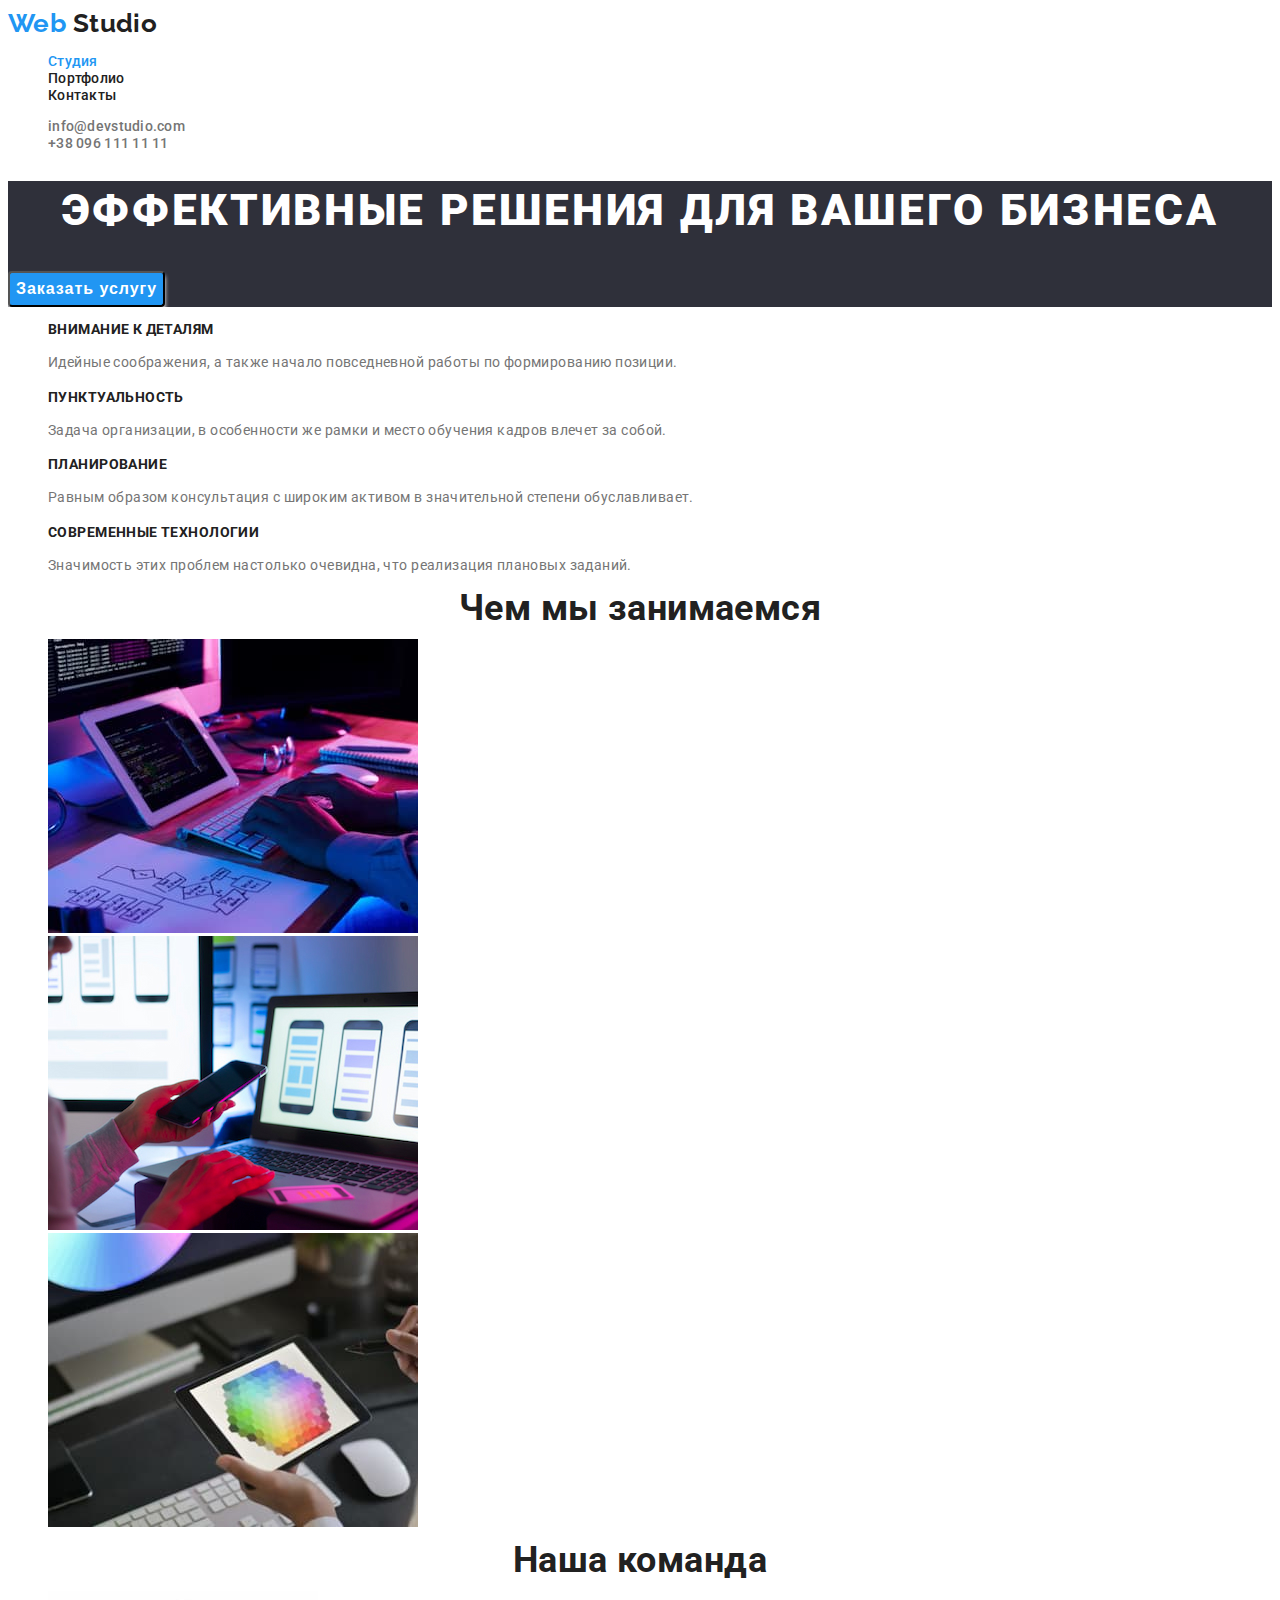
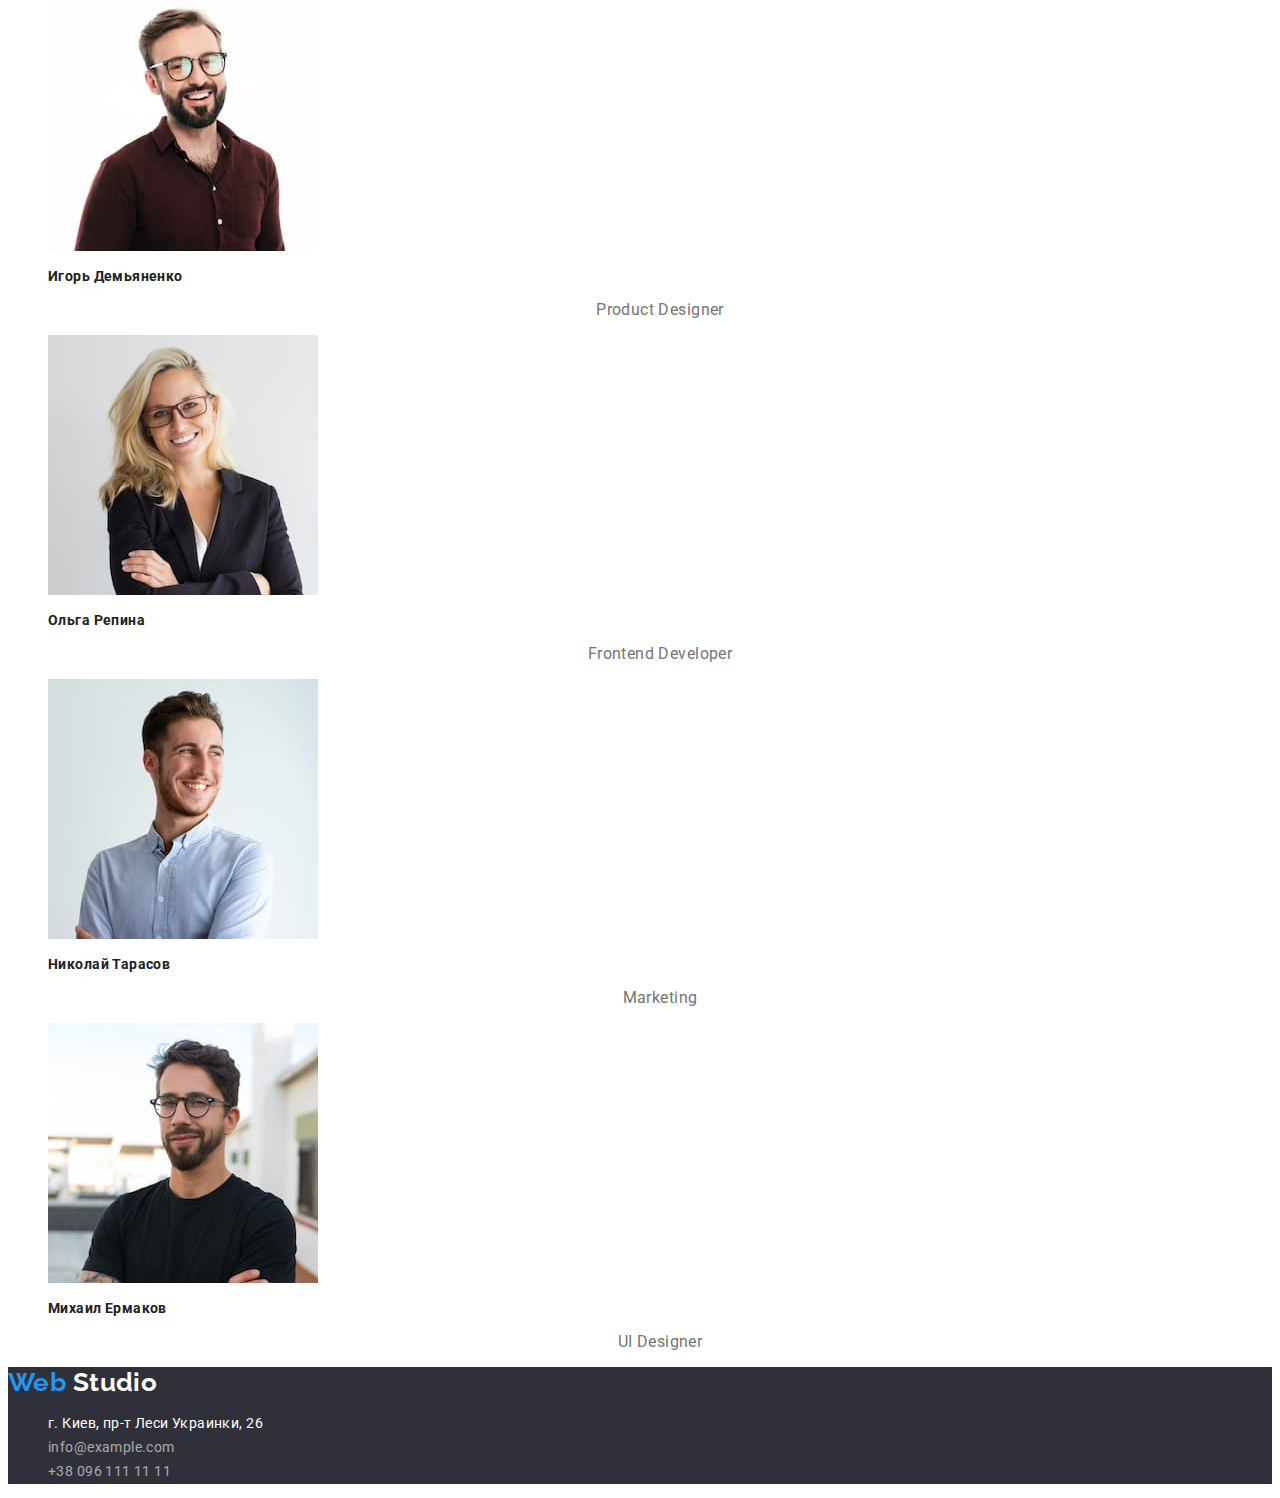
==== index.html @ ccc8c61b "add files" ====
<!DOCTYPE html>
<html lang="ru">
  <head>
    <meta charset="UTF-8" />
    <meta name="viewport" content="width=device-width, initial-scale=1.0" />
    <title>Homework 1 Web Studio</title>
    <link rel="preconnect" href="https://fonts.googleapis.com">
    <link rel="preconnect" href="https://fonts.googleapis.com">
    <link rel="preconnect" href="https://fonts.gstatic.com" crossorigin>
    <link href="https://fonts.googleapis.com/css2?family=Raleway:wght@700&family=Roboto:wght@400;500;700&display=swap" rel="stylesheet">
    <link rel="stylesheet" type="text/css" href="./css/style.css"/>
  </head>
  <body>
    <!--Header container-->

    <header>
      <nav>
        <a class="logo" href="./index.html" target="_blank" rel="noopener noreferrer">
          Web <span class="logo-studio-second">Studio</span>
        </a>
        <ul class="list">

          <li><a class="in-nav-list current" href="2.html">Студия</a></li>
          <li><a class="in-nav-list" href="portfolio.html">Портфолио</a></li>
          <li><a class="in-nav-list" href="4.html">Контакты</a></li>
        </ul>
      </nav>
      <ul class="list">
        <li><a class="out-nav-list" href="mailto">info@devstudio.com </a></li>
        <li><a class="out-nav-list" href="tel">+38 096 111 11 11 </a></li>
      </ul>
    </header>

    <!--main conteiner-->
    <main>
      <section class="hero-title-button">
        <h1 class="hero-title">Эффективные решения для вашего бизнеса</h1>
        <button class="button-hero" type="button">Заказать услугу</button>
      </section>

      <!--about product section-->
      <section>
        <h2 class="hidden-title">Наши приоритеты</h2>
        <ul class="list">
          <li>
            <h3 class="third-title text-title">Внимание к деталям</h3>
            <p class="about-product-p">Идейные соображения, а также начало повседневной работы по формированию позиции.</p>
          </li>

          <li>
            <h3 class="third-title text-title">Пунктуальность</h3>
            <p class="about-product-p">
              Задача организации, в особенности же рамки и место обучения кадров влечет за собой.
            </p>
          </li>

          <li>
            <h3 class="third-title text-title">Планирование</h3>
            <p class="about-product-p">
              Равным образом консультация с широким активом в значительной степени обуславливает.
            </p>
          </li>

          <li>
            <h3 class="third-title text-title">Современные технологии</h3>
            <p class="about-product-p">Значимость этих проблем настолько очевидна, что реализация плановых заданий.</p>
          </li>
        </ul>
      </section>

      <!--What we do conteiner-->
      <section>
        <h2 class="second-title">Чем мы занимаемся</h2>
        <ul class="list">
          <li><img src="./images/FB1(1).jpg" alt="development" width="370" /></li>

          <li><img src="./images/FB1(2).jpg" alt="markup" width="370" /></li>

          <li><img src="./images/FB1(3).jpg" alt="graphics" width="370" /></li>
        </ul>
      </section>

      <!--Team conteiner-->
      <section>
        <h2 class="second-title">Наша команда</h2>
        <ul class="list">
          <li>
            <img
              width="270"
              height="260"
              src="./images/FB2(1).jpg"
              alt="product designer of our team"
            />

            <h3 class="third-title">Игорь Демьяненко</h3>
            <p class="our-team-p">Product Designer</p>
          </li>
          <li>
            <img
              width="270"
              height="260"
              src="./images/FB2(2).jpg"
              alt="frontend developer of our team"
            />
            <h3 class="third-title">Ольга Репина</h3>
            <p class="our-team-p">Frontend Developer</p>
          </li>
          <li>
            <img width="270" height="260" src="./images/FB2(3).jpg" alt="marketing of our team" />

            <h3 class="third-title">Николай Тарасов</h3>
            <p class="our-team-p">Marketing</p>
          </li>
          <li>
            <img width="270" height="260" src="./images/FB2(4).jpg" alt="UI designer of our team" />

            <h3 class="third-title">Михаил Ермаков</h3>
            <p class="our-team-p">UI Designer</p>
          </li>
        </ul>
      </section>
    </main>

    <!--footer conteiner-->
    <footer  class="footer-conteiner">
      <a class="logo" href="./index.html" target="_blank" rel="noopener noreferrer"> Web <span class="logo-studio-second-footer">Studio</span> </a>
      <address>
        <ul class="list">
          <li>
            <a class="adress-conteiner" href="https://bit.ly/3pXMvUd" target="_blank" rel="noopener noreferrer">
              г. Киев, пр-т Леси Украинки, 26
            </a>
          </li>
          <li><a class="contact-conteiner" class="link" href="mailto:info@devstudio.com">info@example.com</a></li>
          <li><a class="contact-conteiner" href="tel:+380961111111"> +38 096 111 11 11 </a></li>
        </ul class="list">
      </address>
    </footer>
  </body>
</html>
---- css/style.css ----
:root {
  --title-text-color: #212121;
  --accent-color: #2196F3;
  --text-color: #757575;
  --native-color: #FFFFFF;
  --footer-contact-color: rgba(255, 255, 255, 0.6);
  --dark-bg-color: #2F303A;
  --bg-btn-portfolio: #F5F4FA;
  --text-btn-color: rgba(0, 0, 0, 0.15);
}

body {
font-family: 'Roboto', Raleway;
font-size: 14px;
background-color: var(--native-color);
letter-spacing: 0.03em;
}

/* Header conteiner*/
.logo{
font-family: 'Raleway';
font-weight: 700;
font-size: 26px;
line-height: 1.192;
text-decoration: none;
color: var(--accent-color)
}

.logo-studio-second{
 color: var(--title-text-color);
}

.logo-studio-second-footer{
color: var(--native-color);
}
.in-nav-list{
font-weight: 500;
line-height: 1.14;
letter-spacing: 0.02em;
color:var(--title-text-color);
text-decoration: none;
}
.in-nav-list.current {
  color: var(--accent-color);
}
.out-nav-list{
font-weight: 500;
line-height: 1.14;
letter-spacing: 0.02em;
color: var(--text-color);
text-decoration: none;
}

.in-nav-list:hover,.in-nav-list:focus,
.out-nav-list:hover, .out-nav-list:focus,
.contact-conteiner:hover, .contact-conteiner:focus,
.adress-conteiner:hover, .adress-conteiner:focus
{
  color:var(--accent-color);
}

.list{
  list-style: none;
}

/* main conteiner index */
.hero-title-button{
background: var(--dark-bg-color);
}

.hero-title{
font-weight: 900;
font-size: 44px;
line-height: 1.36;
text-align: center;
letter-spacing: 0.06em;
color: var(--native-color);
text-transform: uppercase;
}

.button-hero{
cursor: pointer;
font-weight: 700;
font-size: 16px;
line-height: 1.88;
display: flex;
align-items: center;
text-align: center;
letter-spacing: 0.06em;
color: var(--native-color);
background: var(--accent-color);
box-shadow: 0px 4px 4px; 
border-radius: 4px;
}

/*Title section*/

.second-title{
font-weight: 700;
font-size: 36px;
line-height: 1.166px;
text-align: center;
color: var(--title-text-color)
}

.third-title{
font-weight: 700;
font-size: 14px;
line-height: 1.142;
color: var(--title-text-color)
}

.text-title {
  text-transform: uppercase;
}

.hidden-title{
  display: none
}

.portfolio-title {
  font-weight: 700;
  font-size: 18px;
  line-height: 2.000;
  letter-spacing: 0.06em;
  color: var(--title-text-color)
}

/*about product section*/
.about-product-p{
  line-height: 1.71;
  color: var(--text-color);
}

.our-team-p{
font-size: 16px;
line-height: 1.187;
text-align: center;
color: var(--text-color);
}

/* main conteiner portfolio */

.buttons-portfolio:hover{
  background: var(--accent-color); 
  color: var(--native-color); 
}
.buttons-portfolio:focus{
  background: var(--accent-color);
  color: var(--native-color);
}
.buttons-portfolio{
  cursor: pointer;
  font-weight: 500;
  font-size: 16px;
  line-height: 1.62;
  text-align: center;
  letter-spacing: 0.03em;
  border-radius: 4px;
  }

.photoes-p{
font-size: 16px;
line-height: 1.875;
color: var(--text-color);
}
.imgbox-section {
  text-decoration: none;
}

/* footer conteiner */
.footer-conteiner{
background: var(--dark-bg-color);
}
.contact-conteiner{
font-style: normal;
line-height: 1.714;
color: var(--footer-contact-color);
text-decoration: none;
}
.adress-conteiner{
font-style: normal;
line-height: 1.714;
color: var(--native-color);
text-decoration: none;
}
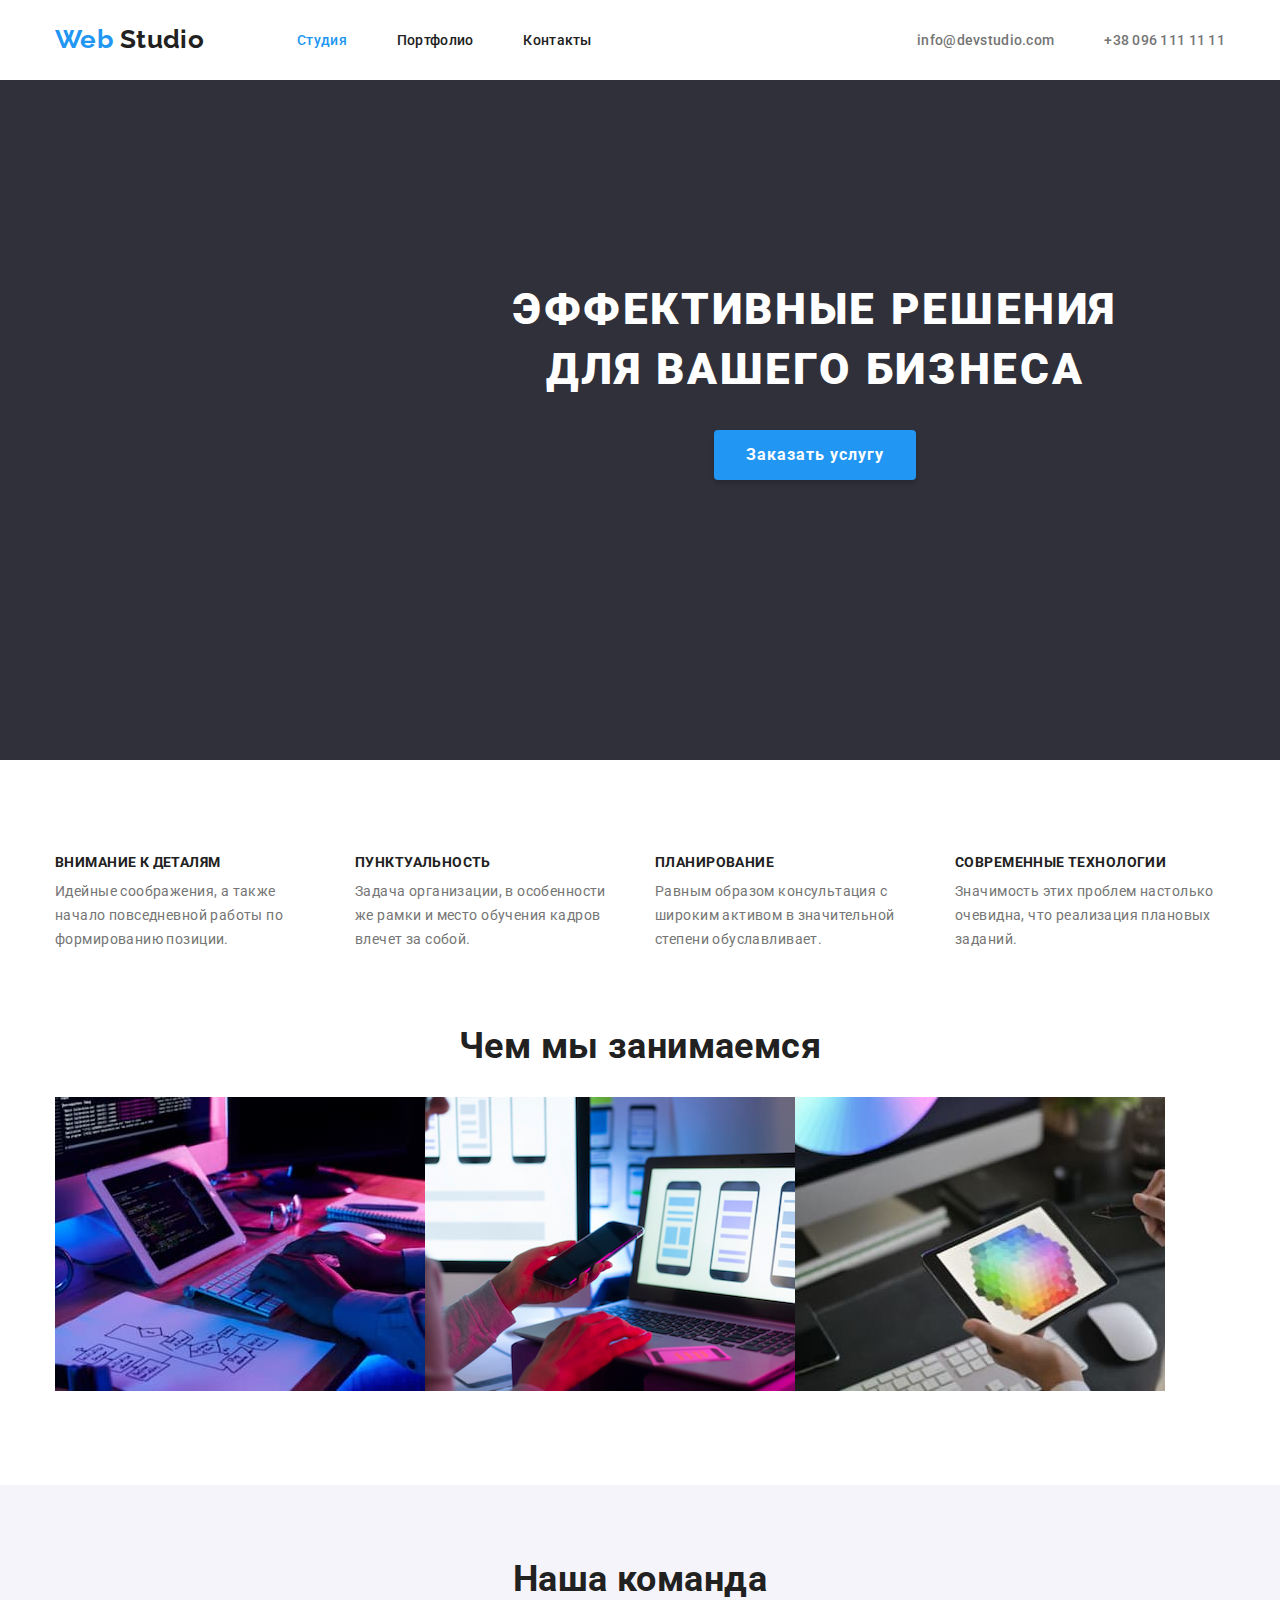
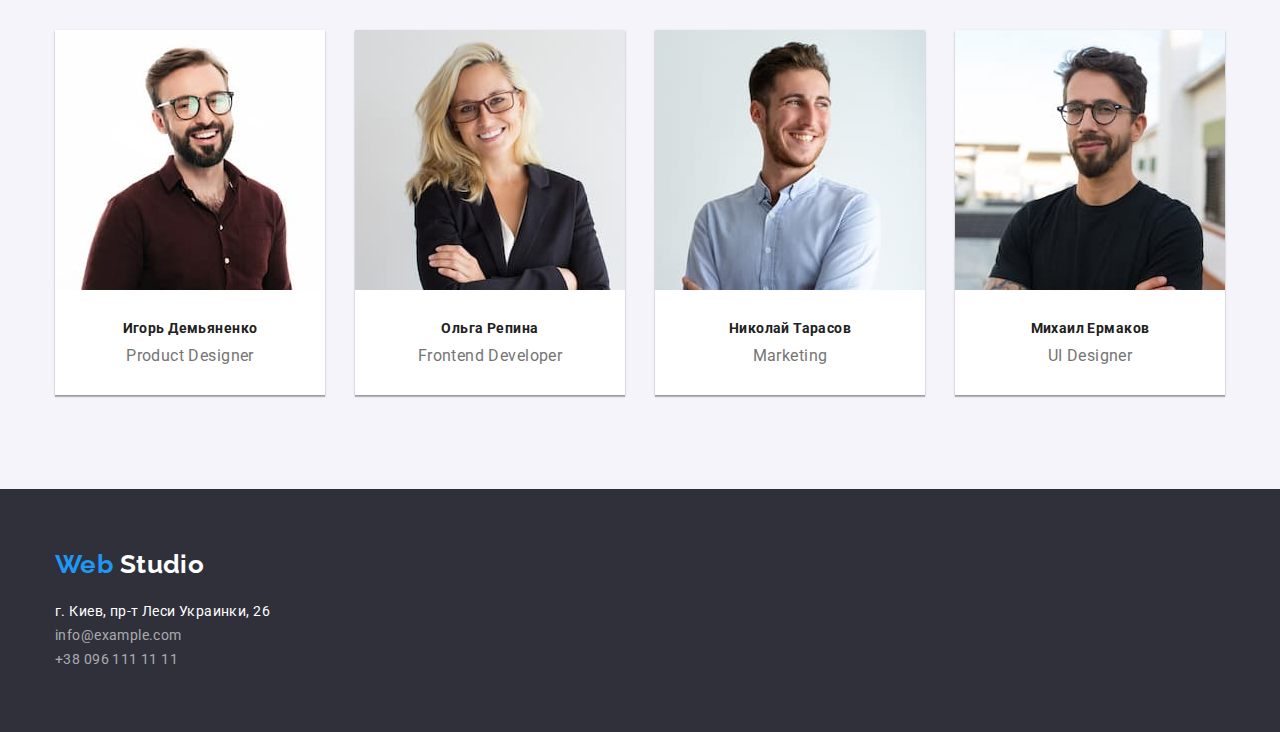
==== commit a656bcd1: "result" ====
--- a/index.html
+++ b/index.html
@@ -4,6 +4,7 @@
     <meta charset="UTF-8" />
     <meta name="viewport" content="width=device-width, initial-scale=1.0" />
     <title>Homework 1 Web Studio</title>
+    <link rel="stylesheet" href="https://cdnjs.cloudflare.com/ajax/libs/modern-normalize/1.1.0/modern-normalize.css" integrity="sha512-Y0MM+V6ymRKN2zStTqzQ227DWhhp4Mzdo6gnlRnuaNCbc+YN/ZH0sBCLTM4M0oSy9c9VKiCvd4Jk44aCLrNS5Q==" crossorigin="anonymous" referrerpolicy="no-referrer" />
     <link rel="preconnect" href="https://fonts.googleapis.com">
     <link rel="preconnect" href="https://fonts.googleapis.com">
     <link rel="preconnect" href="https://fonts.gstatic.com" crossorigin>
@@ -14,34 +15,39 @@
     <!--Header container-->
 
     <header>
-      <nav>
+      <div class="container header-container">
+      <nav class="main-nav">
         <a class="logo" href="./index.html" target="_blank" rel="noopener noreferrer">
           Web <span class="logo-studio-second">Studio</span>
         </a>
-        <ul class="list">
+        <ul class="list site-nav">
 
           <li><a class="in-nav-list current" href="2.html">Студия</a></li>
           <li><a class="in-nav-list" href="portfolio.html">Портфолио</a></li>
           <li><a class="in-nav-list" href="4.html">Контакты</a></li>
         </ul>
       </nav>
-      <ul class="list">
-        <li><a class="out-nav-list" href="mailto">info@devstudio.com </a></li>
+      <ul class="list contacts">
+        <li><a class="out-nav-list mail" href="mailto">info@devstudio.com </a></li>
         <li><a class="out-nav-list" href="tel">+38 096 111 11 11 </a></li>
       </ul>
+      </div>
     </header>
 
     <!--main conteiner-->
     <main>
       <section class="hero-title-button">
-        <h1 class="hero-title">Эффективные решения для вашего бизнеса</h1>
+        <div class="container title-container">
+        <h1 class="hero-title">Эффективные решения <br> для вашего бизнеса</h1>
         <button class="button-hero" type="button">Заказать услугу</button>
+      </div>
       </section>
 
       <!--about product section-->
       <section>
+        <div class="container">
         <h2 class="hidden-title">Наши приоритеты</h2>
-        <ul class="list">
+        <ul class="product-list">
           <li>
             <h3 class="third-title text-title">Внимание к деталям</h3>
             <p class="about-product-p">Идейные соображения, а также начало повседневной работы по формированию позиции.</p>
@@ -66,75 +72,87 @@
             <p class="about-product-p">Значимость этих проблем настолько очевидна, что реализация плановых заданий.</p>
           </li>
         </ul>
+      </div>
       </section>
 
       <!--What we do conteiner-->
-      <section>
-        <h2 class="second-title">Чем мы занимаемся</h2>
-        <ul class="list">
+      <section class="project-section">
+        <div class="container">
+        <h2 class="second-title project-title">Чем мы занимаемся</h2>
+        <ul class="list project-list">
           <li><img src="./images/FB1(1).jpg" alt="development" width="370" /></li>
 
           <li><img src="./images/FB1(2).jpg" alt="markup" width="370" /></li>
 
           <li><img src="./images/FB1(3).jpg" alt="graphics" width="370" /></li>
         </ul>
+      </div>
       </section>
 
       <!--Team conteiner-->
-      <section>
-        <h2 class="second-title">Наша команда</h2>
-        <ul class="list">
-          <li>
+      <section class="team-section">
+        <div class="container">
+        <h2 class="second-title team-title">Наша команда</h2>
+        <ul class="team-list">
+          <li class="members">
             <img
               width="270"
               height="260"
               src="./images/FB2(1).jpg"
               alt="product designer of our team"
             />
-
-            <h3 class="third-title">Игорь Демьяненко</h3>
+            <div class="member-card">
+            <h3 class="member-title">Игорь Демьяненко</h3>
             <p class="our-team-p">Product Designer</p>
+          </div>
           </li>
-          <li>
+          <li class="members">
             <img
               width="270"
               height="260"
               src="./images/FB2(2).jpg"
               alt="frontend developer of our team"
             />
-            <h3 class="third-title">Ольга Репина</h3>
+            <div class="member-card">
+            <h3 class="member-title">Ольга Репина</h3>
             <p class="our-team-p">Frontend Developer</p>
+            </div>
           </li>
-          <li>
+          <li class="members">
             <img width="270" height="260" src="./images/FB2(3).jpg" alt="marketing of our team" />
-
-            <h3 class="third-title">Николай Тарасов</h3>
+            <div class="member-card">
+            <h3 class="member-title">Николай Тарасов</h3>
             <p class="our-team-p">Marketing</p>
+            </div>
           </li>
-          <li>
+          <li class="members">
             <img width="270" height="260" src="./images/FB2(4).jpg" alt="UI designer of our team" />
-
-            <h3 class="third-title">Михаил Ермаков</h3>
+            <div class="member-card">
+            <h3 class="member-title">Михаил Ермаков</h3>
             <p class="our-team-p">UI Designer</p>
+            </div>
           </li>
         </ul>
+      </div>
       </section>
     </main>
 
     <!--footer conteiner-->
     <footer  class="footer-conteiner">
-      <a class="logo" href="./index.html" target="_blank" rel="noopener noreferrer"> Web <span class="logo-studio-second-footer">Studio</span> </a>
+      <div class="container">
+      <a class="logof" href="./index.html" target="_blank" rel="noopener noreferrer"> Web <span class="logo-studio-second-footer">Studio</span> </a>
       <address>
-        <ul class="list">
+        <ul class="adress-list">
           <li>
-            <a class="adress-conteiner" href="https://bit.ly/3pXMvUd" target="_blank" rel="noopener noreferrer">
+            <a class="adress-conteiner address-link" href="https://bit.ly/3pXMvUd" target="_blank" rel="noopener noreferrer">
               г. Киев, пр-т Леси Украинки, 26
             </a>
           </li>
-          <li><a class="contact-conteiner" class="link" href="mailto:info@devstudio.com">info@example.com</a></li>
-          <li><a class="contact-conteiner" href="tel:+380961111111"> +38 096 111 11 11 </a></li>
+          <li><a class="contact-conteiner address-link" class="link" href="mailto:info@devstudio.com">info@example.com</a></li>
+          <li><a class="contact-conteiner address-link" href="tel:+380961111111"> +38 096 111 11 11 </a></li>
         </ul class="list">
       </address>
+    </div>
     </footer>
   </body>
 </html>
--- a/css/style.css
+++ b/css/style.css
@@ -7,6 +7,7 @@
   --dark-bg-color: #2F303A;
   --bg-btn-portfolio: #F5F4FA;
   --text-btn-color: rgba(0, 0, 0, 0.15);
+  --card-color: #EEEEEE;
 }
 
 body {
@@ -16,8 +17,49 @@
 letter-spacing: 0.03em;
 }
 
+p, h1, h2, h3, ul {
+  margin: 0;
+  padding: 0;
+}
+
+img {
+  display: block;
+}
+
+section {
+  margin: 94px 0;
+}
+
+.container {
+  width: 1200px;
+  margin-left: auto;
+  margin-right: auto;
+  padding-left: 15px;
+  padding-right: 15px;
+}
+
 /* Header conteiner*/
-.logo{
+header {
+  display: flex;
+  align-items: center;
+  margin: auto;
+}
+.header-container {
+  display: flex;
+  align-items: center;
+}
+
+.main-nav {
+  display: flex;
+  align-items: center;
+  margin-right: auto;
+}
+
+.logo {
+  margin-right: 93px;
+  padding-top: 24px;
+  padding-bottom: 25px;
+
 font-family: 'Raleway';
 font-weight: 700;
 font-size: 26px;
@@ -33,7 +75,21 @@
 .logo-studio-second-footer{
 color: var(--native-color);
 }
+.site-nav {
+  display: flex;
+  align-items: center;
+  list-style: none;
+  padding-left: 0;
+  margin: 0;
+}
+
+.site-nav > li:not(:last-child) {
+  margin-right: 50px;
+}
+
 .in-nav-list{
+  padding-top: 32px;
+  padding-bottom: 32px;
 font-weight: 500;
 line-height: 1.14;
 letter-spacing: 0.02em;
@@ -43,12 +99,27 @@
 .in-nav-list.current {
   color: var(--accent-color);
 }
+
+.contacts {
+  display: flex;
+  align-items: center;
+  list-style: none;
+  padding-left: 0;
+  margin: 0;
+}
+
 .out-nav-list{
+  padding-top: 32px;
+  padding-bottom: 32px;
 font-weight: 500;
 line-height: 1.14;
 letter-spacing: 0.02em;
 color: var(--text-color);
 text-decoration: none;
+}
+
+.mail {
+  padding-right: 50px;
 }
 
 .in-nav-list:hover,.in-nav-list:focus,
@@ -66,9 +137,21 @@
 /* main conteiner index */
 .hero-title-button{
 background: var(--dark-bg-color);
+display: flex;
+  align-items: center;
+  margin: 0;
+  padding: 200px 452px 280px 452px;
+}
+
+.title-container {
+  display: flex;
+  align-items: center;
+  flex-direction: column;
 }
 
 .hero-title{
+  margin: 0 0 30px;
+  width: 696px;
 font-weight: 900;
 font-size: 44px;
 line-height: 1.36;
@@ -79,6 +162,8 @@
 }
 
 .button-hero{
+padding: 10px 32px;
+border: none;
 cursor: pointer;
 font-weight: 700;
 font-size: 16px;
@@ -89,7 +174,7 @@
 letter-spacing: 0.06em;
 color: var(--native-color);
 background: var(--accent-color);
-box-shadow: 0px 4px 4px; 
+box-shadow: 0px 4px 4px var(--text-btn-color);
 border-radius: 4px;
 }
 
@@ -107,11 +192,21 @@
 font-weight: 700;
 font-size: 14px;
 line-height: 1.142;
-color: var(--title-text-color)
-}
-
+color: var(--title-text-color);
+
+}
+
+.member-title {
+font-weight: 700;
+font-size: 14px;
+line-height: 1.142;
+color: var(--title-text-color);
+text-align:center
+}
 .text-title {
   text-transform: uppercase;
+  margin-top: 0;
+  margin-bottom: 10px;
 }
 
 .hidden-title{
@@ -127,19 +222,104 @@
 }
 
 /*about product section*/
+.product-list {
+  display: flex;
+  list-style: none;
+  padding-left: 0;
+  margin-top: 0;
+  margin-bottom: 94px;
+}
+
+.product-list> li:not(:last-child) {
+  margin-right: 30px;
+}
+
 .about-product-p{
+  width: 270px;
   line-height: 1.71;
   color: var(--text-color);
 }
 
+.project-section {
+  margin-top: 0;
+}
+.project-title {
+  margin-top: 0;
+  margin-bottom: 50px;
+}
+.project-list {
+  display: flex;
+  list-style: none;
+  padding-left: 0;
+  margin-top: 0;
+  margin-bottom: 0;
+}
+
+.projects-list > li:not(:last-child) {
+  margin-right: 30px;
+}
+
+.team-section {
+  background-color: var(--bg-btn-portfolio);
+  margin-top: 0;
+  margin-bottom: 0;
+}
+
+.team-title {
+  padding-top: 94px;
+  margin-top: 0;
+  margin-bottom: 50px;
+}
+.team-list {
+  display: flex;
+  list-style: none;
+  margin-top: 0;
+  margin-bottom: 0;
+  padding-left: 0;
+  padding-bottom: 94px;
+}
+
 .our-team-p{
+margin-top: 10px;
 font-size: 16px;
 line-height: 1.187;
 text-align: center;
 color: var(--text-color);
 }
 
+.members {
+background: var(--native-color);
+width: 270px;
+  margin-bottom: 0;
+  box-shadow: 0px 1px 3px rgba(0, 0, 0, 0.12), 0px 1px 1px rgba(0, 0, 0, 0.14),
+    0px 2px 1px rgba(0, 0, 0, 0.2);
+
+}
+
+.members:not(:last-child) {
+  margin-right: 30px;
+}
+.member-card {
+  padding-top: 30px;
+  padding-bottom: 30px;
+}
+
 /* main conteiner portfolio */
+.header-border {
+  border: 1px solid var(--card-color);
+}
+
+.buttons-list {
+  list-style: none;
+  padding-left: 0;
+  display: flex;
+  justify-content: center;
+  margin-top: 94px;
+  margin-bottom: 50px;
+}
+.buttons-list >li:not(:last-child) {
+  margin-right: 8px;
+}
 
 .buttons-portfolio:hover{
   background: var(--accent-color); 
@@ -157,27 +337,88 @@
   text-align: center;
   letter-spacing: 0.03em;
   border-radius: 4px;
+  border: none;
+  padding: 6px 22px;
+  }
+
+  .portfolio-list {
+    list-style: none;
+  display: flex;
+  flex-wrap: wrap;
+  list-style: none;
+  padding-left: 0;
+  margin-top: 0;
+  }
+
+  .portfolio-card {
+    width: 370px;
+    margin-right: 30px;
+    margin-bottom: 30px;
+  
+    background: var(--native-color);
+    border: 1px solid var(--card-color);
+    box-sizing: border-box;
+
+  }
+  .portfolio-card:nth-child(3n) {
+    margin-right: 0;
+  }
+
+  .portfolio-card:nth-last-child(-n + 3) {
+    margin-bottom: 0;
+  }
+  
+.image-card {
+padding: 20px 24px 20px 24px;
   }
 
 .photoes-p{
+  margin-top: 4px;
 font-size: 16px;
 line-height: 1.875;
 color: var(--text-color);
 }
+
 .imgbox-section {
   text-decoration: none;
 }
 
 /* footer conteiner */
+
+.logof {
+  display: inline-block;
+  padding-top: 60px;
+  margin-bottom: 20px;
+  font-family: 'Raleway';
+font-weight: 700;
+font-size: 26px;
+line-height: 1.192;
+text-decoration: none;
+color: var(--accent-color)
+}
+
 .footer-conteiner{
 background: var(--dark-bg-color);
 }
+
+.footer-conteiner.portfolio{
+  margin-top: 94px;
+}
+.adress-list {
+  list-style: none;
+  padding-left: 0;
+  padding-bottom: 60px;
+  margin-top: 0;
+  margin-bottom: 0;
+}
+
 .contact-conteiner{
 font-style: normal;
 line-height: 1.714;
 color: var(--footer-contact-color);
 text-decoration: none;
 }
+
 .adress-conteiner{
 font-style: normal;
 line-height: 1.714;
@@ -185,5 +426,11 @@
 text-decoration: none;
 }
 
-
-
+.address-link {
+  display: inline-block;
+}
+
+.address-list > li:not(:last-child) {
+  margin-bottom: 9px;
+}
+
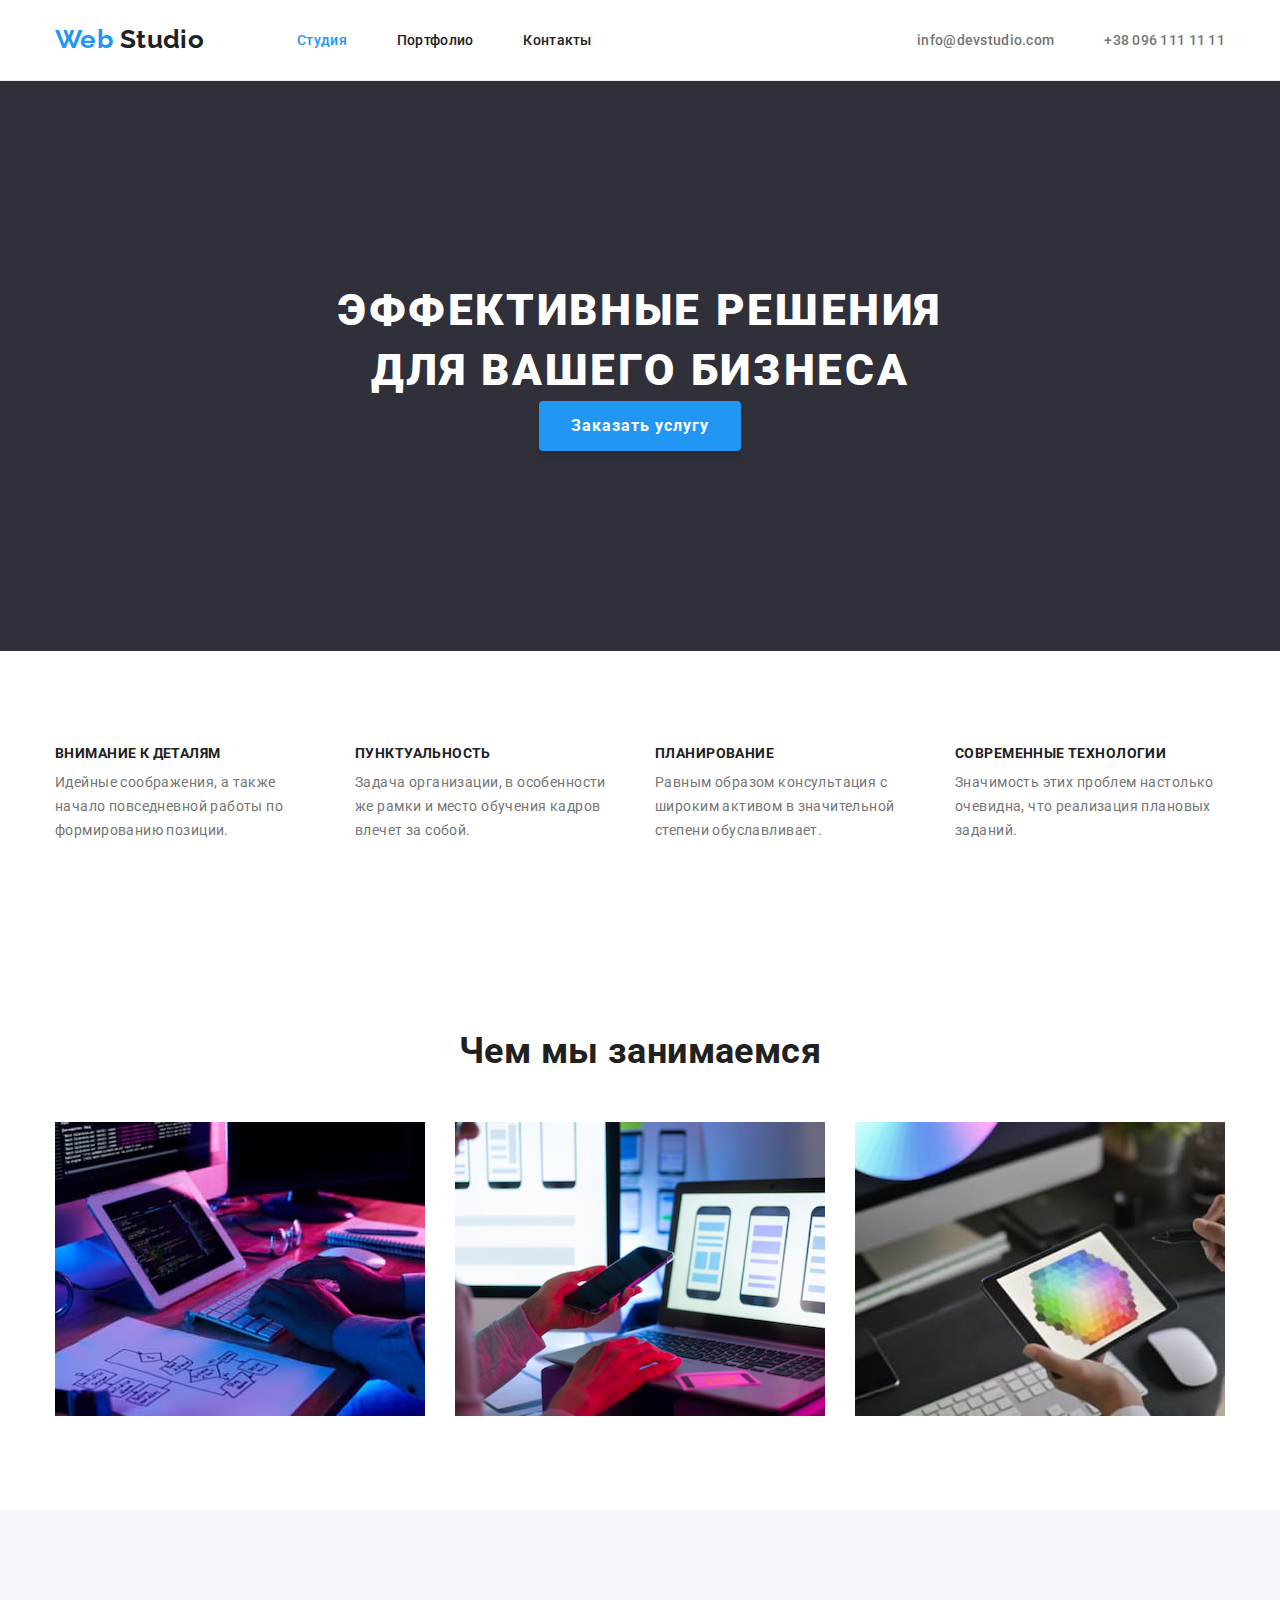
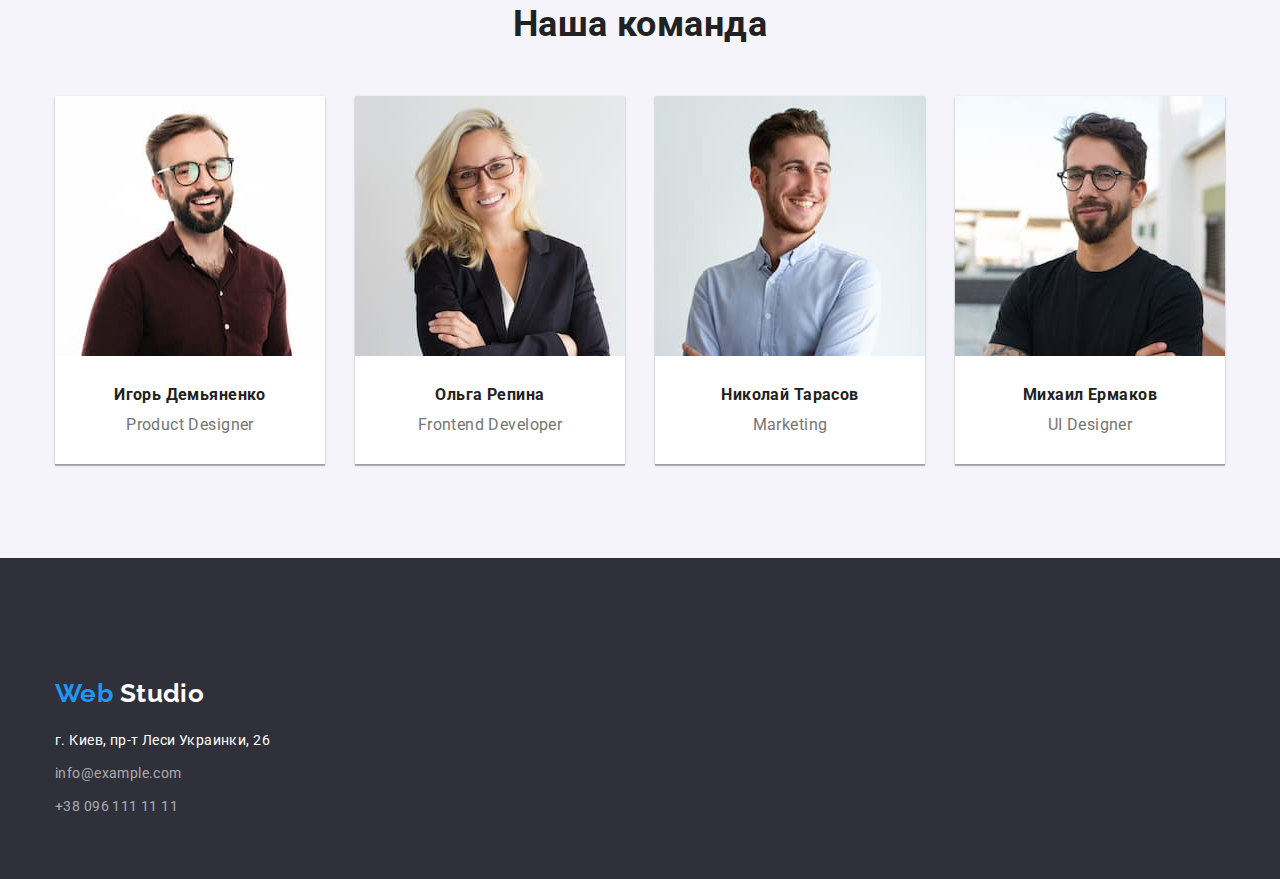
==== commit d43416aa: "after check" ====
--- a/index.html
+++ b/index.html
@@ -20,14 +20,14 @@
         <a class="logo" href="./index.html" target="_blank" rel="noopener noreferrer">
           Web <span class="logo-studio-second">Studio</span>
         </a>
-        <ul class="list site-nav">
+        <ul class="site-nav">
 
           <li><a class="in-nav-list current" href="2.html">Студия</a></li>
           <li><a class="in-nav-list" href="portfolio.html">Портфолио</a></li>
           <li><a class="in-nav-list" href="4.html">Контакты</a></li>
         </ul>
       </nav>
-      <ul class="list contacts">
+      <ul class="contacts">
         <li><a class="out-nav-list mail" href="mailto">info@devstudio.com </a></li>
         <li><a class="out-nav-list" href="tel">+38 096 111 11 11 </a></li>
       </ul>
@@ -36,15 +36,15 @@
 
     <!--main conteiner-->
     <main>
-      <section class="hero-title-button">
+      <section class="hero-title-button section">
         <div class="container title-container">
-        <h1 class="hero-title">Эффективные решения <br> для вашего бизнеса</h1>
+        <h1 class="hero-title">Эффективные решения для вашего бизнеса</h1>
         <button class="button-hero" type="button">Заказать услугу</button>
       </div>
       </section>
 
       <!--about product section-->
-      <section>
+      <section class="section"> 
         <div class="container">
         <h2 class="hidden-title">Наши приоритеты</h2>
         <ul class="product-list">
@@ -76,10 +76,10 @@
       </section>
 
       <!--What we do conteiner-->
-      <section class="project-section">
+      <section class="project-section section">
         <div class="container">
         <h2 class="second-title project-title">Чем мы занимаемся</h2>
-        <ul class="list project-list">
+        <ul class="project-list">
           <li><img src="./images/FB1(1).jpg" alt="development" width="370" /></li>
 
           <li><img src="./images/FB1(2).jpg" alt="markup" width="370" /></li>
@@ -90,7 +90,7 @@
       </section>
 
       <!--Team conteiner-->
-      <section class="team-section">
+      <section class="team-section section">
         <div class="container">
         <h2 class="second-title team-title">Наша команда</h2>
         <ul class="team-list">
--- a/css/style.css
+++ b/css/style.css
@@ -8,6 +8,7 @@
   --bg-btn-portfolio: #F5F4FA;
   --text-btn-color: rgba(0, 0, 0, 0.15);
   --card-color: #EEEEEE;
+  --border-color:#ECECEC;
 }
 
 body {
@@ -20,14 +21,11 @@
 p, h1, h2, h3, ul {
   margin: 0;
   padding: 0;
+  list-style: none;
 }
 
 img {
   display: block;
-}
-
-section {
-  margin: 94px 0;
 }
 
 .container {
@@ -38,11 +36,18 @@
   padding-right: 15px;
 }
 
+.section {
+  padding-top: 94px;
+  padding-bottom: 94px;
+}
 /* Header conteiner*/
 header {
   display: flex;
   align-items: center;
   margin: auto;
+  border-bottom: 1px solid var(--border-color);
+
+
 }
 .header-container {
   display: flex;
@@ -56,9 +61,9 @@
 }
 
 .logo {
-  margin-right: 93px;
-  padding-top: 24px;
-  padding-bottom: 25px;
+margin-right: 93px;
+padding-top: 24px;
+padding-bottom: 25px;
 
 font-family: 'Raleway';
 font-weight: 700;
@@ -103,7 +108,6 @@
 .contacts {
   display: flex;
   align-items: center;
-  list-style: none;
   padding-left: 0;
   margin: 0;
 }
@@ -130,17 +134,12 @@
   color:var(--accent-color);
 }
 
-.list{
-  list-style: none;
-}
-
 /* main conteiner index */
 .hero-title-button{
 background: var(--dark-bg-color);
-display: flex;
-  align-items: center;
-  margin: 0;
-  padding: 200px 452px 280px 452px;
+align-items: center;
+padding-top: 200px;
+padding-bottom: 200px;
 }
 
 .title-container {
@@ -150,7 +149,7 @@
 }
 
 .hero-title{
-  margin: 0 0 30px;
+  margin: 0 auto;
   width: 696px;
 font-weight: 900;
 font-size: 44px;
@@ -183,7 +182,7 @@
 .second-title{
 font-weight: 700;
 font-size: 36px;
-line-height: 1.166px;
+line-height: 1.166;
 text-align: center;
 color: var(--title-text-color)
 }
@@ -198,7 +197,7 @@
 
 .member-title {
 font-weight: 700;
-font-size: 14px;
+font-size: 16px;
 line-height: 1.142;
 color: var(--title-text-color);
 text-align:center
@@ -210,7 +209,15 @@
 }
 
 .hidden-title{
-  display: none
+  display: none;
+     position: absolute;    
+      width: 1px;    
+       height: 1px;   
+      margin: -1px;   
+       padding: 0;    
+        overflow: hidden;   
+          border: 0;    
+           clip: rect(0 0 0 0); 
 }
 
 .portfolio-title {
@@ -224,10 +231,6 @@
 /*about product section*/
 .product-list {
   display: flex;
-  list-style: none;
-  padding-left: 0;
-  margin-top: 0;
-  margin-bottom: 94px;
 }
 
 .product-list> li:not(:last-child) {
@@ -240,25 +243,16 @@
   color: var(--text-color);
 }
 
-.project-section {
-  margin-top: 0;
-}
 .project-title {
-  margin-top: 0;
   margin-bottom: 50px;
 }
 .project-list {
   display: flex;
-  list-style: none;
-  padding-left: 0;
-  margin-top: 0;
-  margin-bottom: 0;
-}
-
-.projects-list > li:not(:last-child) {
+}
+
+.project-list> li:not(:last-child) {
   margin-right: 30px;
 }
-
 .team-section {
   background-color: var(--bg-btn-portfolio);
   margin-top: 0;
@@ -266,17 +260,10 @@
 }
 
 .team-title {
-  padding-top: 94px;
-  margin-top: 0;
   margin-bottom: 50px;
 }
 .team-list {
   display: flex;
-  list-style: none;
-  margin-top: 0;
-  margin-bottom: 0;
-  padding-left: 0;
-  padding-bottom: 94px;
 }
 
 .our-team-p{
@@ -310,11 +297,8 @@
 }
 
 .buttons-list {
-  list-style: none;
-  padding-left: 0;
   display: flex;
   justify-content: center;
-  margin-top: 94px;
   margin-bottom: 50px;
 }
 .buttons-list >li:not(:last-child) {
@@ -342,12 +326,8 @@
   }
 
   .portfolio-list {
-    list-style: none;
   display: flex;
   flex-wrap: wrap;
-  list-style: none;
-  padding-left: 0;
-  margin-top: 0;
   }
 
   .portfolio-card {
@@ -356,8 +336,6 @@
     margin-bottom: 30px;
   
     background: var(--native-color);
-    border: 1px solid var(--card-color);
-    box-sizing: border-box;
 
   }
   .portfolio-card:nth-child(3n) {
@@ -370,6 +348,9 @@
   
 .image-card {
 padding: 20px 24px 20px 24px;
+border-bottom: 1px solid var(--card-color);
+border-left: 1px solid var(--card-color);
+border-right: 1px solid var(--card-color);
   }
 
 .photoes-p{
@@ -387,8 +368,8 @@
 
 .logof {
   display: inline-block;
+  padding-bottom: 20px;
   padding-top: 60px;
-  margin-bottom: 20px;
   font-family: 'Raleway';
 font-weight: 700;
 font-size: 26px;
@@ -399,17 +380,8 @@
 
 .footer-conteiner{
 background: var(--dark-bg-color);
-}
-
-.footer-conteiner.portfolio{
-  margin-top: 94px;
-}
-.adress-list {
-  list-style: none;
-  padding-left: 0;
-  padding-bottom: 60px;
-  margin-top: 0;
-  margin-bottom: 0;
+padding-top: 60px;
+padding-bottom: 60px;
 }
 
 .contact-conteiner{
@@ -430,7 +402,6 @@
   display: inline-block;
 }
 
-.address-list > li:not(:last-child) {
+.adress-list> li:not(:last-child) {
   margin-bottom: 9px;
-}
-
+}